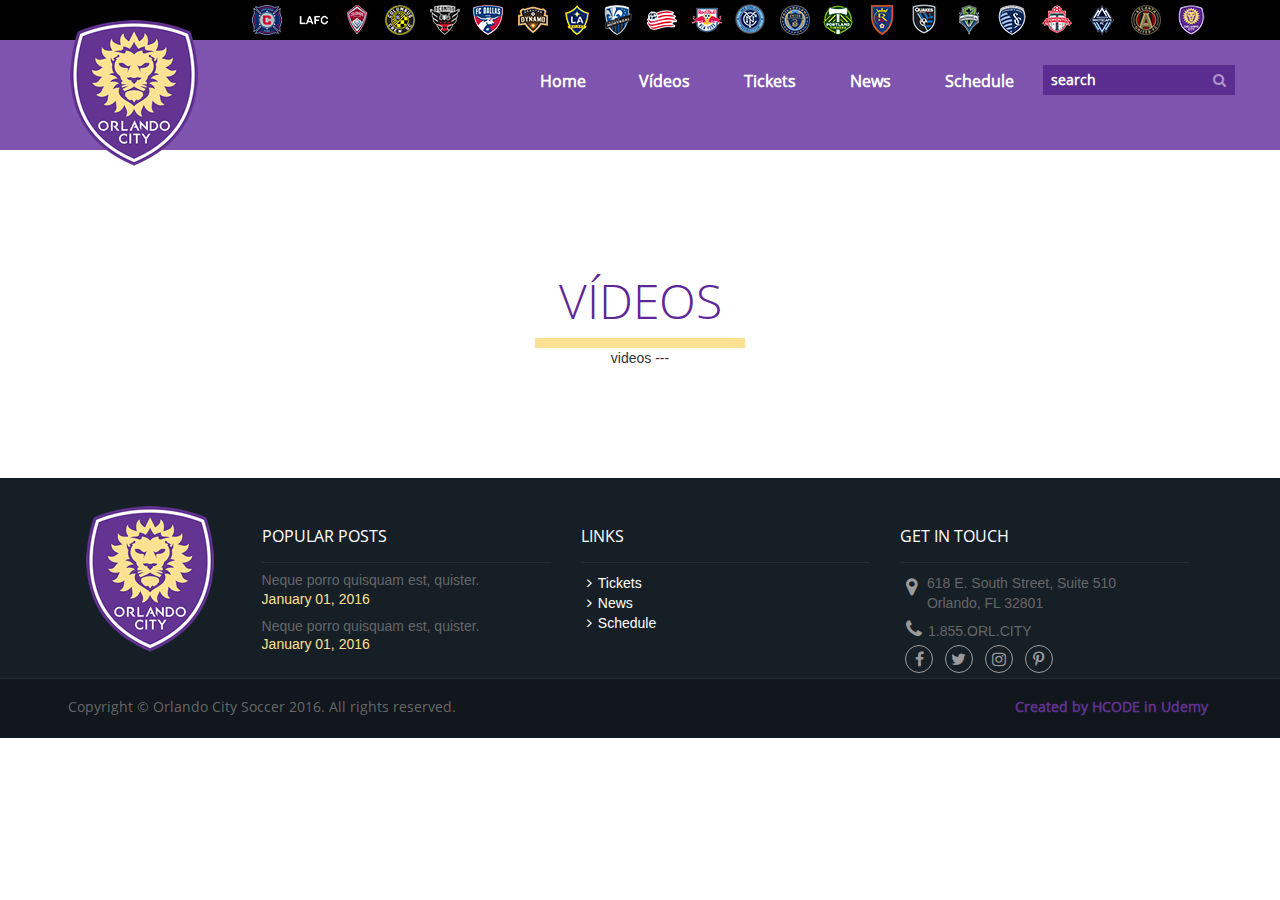
==== CursoCompletodoDesenvolvedorWeb/Projeto-01/videos.html @ 8e4622cf "Videos e imagens" ====
<!DOCTYPE html>
<html>
	<head>
		<meta charset="utf-8">
		<title>Orlando City</title>
		<link rel="stylesheet" href="lib/bootstrap/css/bootstrap.min.css">
		<link rel="stylesheet" href="lib/OwlCarousel2-2.2.1/dist/assets/owl.carousel.min.css">
		<link rel="stylesheet" href="lib/OwlCarousel2-2.2.1/dist/assets/owl.theme.default.min.css">
		<link rel="stylesheet" href="https://cdnjs.cloudflare.com/ajax/libs/font-awesome/4.7.0/css/font-awesome.min.css">
		<link rel="stylesheet" href="css/orlando.css">
	</head>
	<body>

		<header>

			<div class="container">
				<img id="logotipo" src="img/orlando-logo.png" alt="Logotipo">
			</div>

			<div class="header-black">

					<div class="container">

							<ul class="pull-right">
								<li class="club-01"><a href="#"></a></li>
								<li class="club-02"><a href="#"></a></li>
								<li class="club-03"><a href="#"></a></li>
								<li class="club-04"><a href="#"></a></li>
								<li class="club-05"><a href="#"></a></li>
								<li class="club-06"><a href="#"></a></li>
								<li class="club-07"><a href="#"></a></li>
								<li class="club-08"><a href="#"></a></li>
								<li class="club-09"><a href="#"></a></li>
								<li class="club-10"><a href="#"></a></li>
								<li class="club-11"><a href="#"></a></li>
								<li class="club-12"><a href="#"></a></li>
								<li class="club-13"><a href="#"></a></li>
								<li class="club-14"><a href="#"></a></li>
								<li class="club-15"><a href="#"></a></li>
								<li class="club-16"><a href="#"></a></li>
								<li class="club-17"><a href="#"></a></li>
								<li class="club-18"><a href="#"></a></li>
								<li class="club-19"><a href="#"></a></li>
								<li class="club-20"><a href="#"></a></li>
								<li class="club-21"><a href="#"></a></li>
								<li class="club-22"><a href="#"></a></li>
							</ul>
					</div>

			</div>

			<div class="container">
					<div class="row">

						<nav id="menu" class="pull-right">
							<ul>
									<li><a href="index.html">Home</a></li>
									<li><a href="videos.html">Vídeos</a></li>
									<li><a href="#">Tickets</a></li>
									<li><a href="#">News</a></li>
									<li><a href="#">Schedule</a></li>
									<li class="search">
										<div class="input-group">
												<input type="search" placeholder="search" id="input-search">
		      							<span class="input-group-btn">
		        							<button type="button"><i class="fa fa-search"></i></button>
		      							</span>
	    							</div><!-- /input-group *Button addons - Bootstrap -->
									</li>
							</ul>
						</nav>
					</div><!-- /row -->

			</div><!-- /container -->

		</header>

		<section>

				<div id="call-to-action">

						<div class="container">

								<div class="row text-center">
										<h2>Vídeos</h2>
										<hr>
								</div>

								<div class="row">

										videos ---

								</div>

						</div><!-- /container -->

				</div><!-- /call-to-action -->

		</section>

		<footer>

			<div class="row row-cinza-claro">

					<div class="container">

							<div class="row">

									<div class="col-md-2 text-center">

											<img id="logotipo" src="img/orlando-logo.png" alt="Logotipo">

									</div>
									<div class="col-md-10">

												<div class="row row-cols">
														<div class="col-md-4 col-popular-post">

																<h4>POPULAR POSTS</h4>

																<ul class="list-unstyled">
																		<li>
																				<h5>Neque porro quisquam est, quister.</h5>
																				<time>January 01, 2016</time>
																		</li>
																		<li>
																				<h5>Neque porro quisquam est, quister.</h5>
																				<time>January 01, 2016</time>
																		</li>
																</ul>

														</div>
														<div class="col-md-4 col-links">

																<h4>LINKS</h4>

																<ul class="list-unstyled">
																		<li><a href="#"><i class="fa fa-angle-right"></i>Tickets</a></li>
																		<li><a href="#"><i class="fa fa-angle-right"></i>News</a></li>
																		<li><a href="#"><i class="fa fa-angle-right"></i>Schedule</a></li>
																</ul>

														</div>
														<div class="col-md-4 col-get-in-touch">

																<h4>GET IN TOUCH</h4>

																<address>
																		<i  class="fa fa-map-marker"></i> <span>618 E. South Street, Suite
																		510<br/>Orlando, FL 32801</span>
																</address>
																<p><a href="tel:1855ORLCITY"><I class="fa fa-phone"></I>1.855.ORL.CITY</a></p>

																<ul class="list-unstyled list-socials">
																		<li>
																				<a href="#" target="_blank"><i class="fa fa-facebook"></i></a>
																		</li>
																		<li>
																				<a href="#" target="_blank"><i class="fa fa-twitter"></i></a>
																		</li>
																		<li>
																			<a href="#" target="_blank"><i class="fa fa-instagram"></i></a>
																		</li>
																		<li>
																			<a href="#" target="_blank"><i class="fa fa-pinterest-p"></i></a>
																		</li>
																</ul>

														</div>
												</div>
									</div>

							</div><!-- /row -->

					</div><!-- /container -->

			</div>

			<div class="row row-cinza-escuro">

				<div class="container">

						<p class="pull-left">Copyright © Orlando City Soccer 2016. All rights reserved.</p>
						<p class="pull-right text-roxo">Created by HCODE in Udemy</p>

				</div>

			</div>

		</footer>

		<script src="https://code.jquery.com/jquery-1.12.4.min.js" integrity="sha256-ZosEbRLbNQzLpnKIkEdrPv7lOy9C27hHQ+Xp8a4MxAQ=" crossorigin="anonymous"></script>
		<script src="lib/OwlCarousel2-2.2.1/dist/owl.carousel.min.js"></script>
		<script src="lib/bootstrap/js/bootstrap.min.js"></script>
		<script>
		$(document).ready(function(){

			$("#logotipo").on("mouseover", function(){

				$("#banner h1").addClass("efeito");

			}).on("mouseout", function(){

				$("#banner h1").removeClass("efeito");

			});

				$("#input-search").on("focus", function(){

						$("li.search").addClass("ativo");

				}).on("blur", function(){

						$("li.search").removeClass("ativo");

				});

				$(".tumbnails").owlCarousel({
					loop: true,
					margin:10,
					//nav: true,
					//navText: ["Anterior", "Próximo"],
					responsive: {
						0:{
							items: 1
						} ,
						480: {
							items: 3
						},
						768: {
							items: 4
						}
					}
				});
		});
		</script>
	</body>
</html>
---- CursoCompletodoDesenvolvedorWeb/Projeto-01/css/orlando.css ----
html, body, ul, img {
	margin: 0;
	padding: 0;
	border: 0;
}
@font-face {
	font-family: 'OpenSans';
	src: url("../fonts/Open_Sans/OpenSans-Regular.ttf");
	font-size: 1em;
}
@font-face {
	font-family: 'OpenSans-Light';
	src: url("../fonts/Open_Sans/OpenSans-Light.ttf");
	font-size: 1em;
}
header{
  width: 100%;
  height: 150px;
  background-color: rgba(94, 41, 154, .8);
	z-index: 2;
	position: relative;
	}
header .container {
	position: relative;
}
header .header-black{
	background-color: #000;
	height: 40px;
}
header .header-black li{
	background-image: url("../img/clubs.png");
	background-repeat: no-repeat;
	display: inline-block;
	margin: 4px;
}
header .header-black li.club-01 {
	background-position: 0px 0px;
}
header .header-black li.club-02 {
	background-position: -46px 0px;
}
header .header-black li.club-03 {
	background-position: -93px 0px;
}
header .header-black li.club-04 {
	background-position: -139px 0px;
}
header .header-black li.club-05 {
	background-position: -188px 0px;
}
header .header-black li.club-06 {
	background-position: -239px 0px;
}
header .header-black li.club-07 {
	background-position: -287px 0px;
}
header .header-black li.club-08 {
	background-position: -334px 0px;
}
header .header-black li.club-09 {
	background-position: -381px 0px;
}
header .header-black li.club-10 {
	background-position: -430px 0px;
}
header .header-black li.club-11 {
	background-position: -479px 0px;
}
header .header-black li.club-12 {
	background-position: -529px 0px;
}
header .header-black li.club-13 {
	background-position: -578px 0px;
}
header .header-black li.club-14 {
	background-position: -629px 0px;
}
header .header-black li.club-15 {
	background-position: -675px 0px;
}
header .header-black li.club-16 {
	background-position: -721px 0px;
}
header .header-black li.club-17 {
	background-position: -763px 0px;
}
header .header-black li.club-18 {
	background-position: -808px 0px;
}
header .header-black li.club-19 {
	background-position: -856px 0px;
}
header .header-black li.club-20 {
	background-position: -901px 0px;
}
header .header-black li.club-21 {
	background-position: -948px 0px;
}
header .header-black li.club-22 {
	background-position: -995px 0px;
}
header .header-black li a {
	width: 32px;
	height: 32px;
	display: block;
}
header #logotipo {
	position: absolute;
	top: 20px;
	z-index: 3;
}
#banner h1.efeito {
	color: red;
	font-size: 12em;
}
#menu {
	margin: 12px 0;
}
#menu li {
	display: inline-block;
	font-family: "OpenSans";
}
#menu li.search {
	width: 182px;
	transition-timing-function: cubic-bezier(1, -.91,.91,1);
	transition-duration: 1s;
}
#menu li.search.ativo {
	width: 300px;
}
#menu li.search input{
	background-color:#5C2D90;
	color: #fff;
	border: none;
	height: 30px;
	line-height: 30px;
	padding-left: 8px;
}
#menu li.search.ativo input {
	width: 300px;
}
#menu li.search ::-webkit-input-placeholder {
	color: #fff;
	font-weight: bold;
}
#menu li.search button {
	background: none;
	border: none;
	position: absolute;
	right: 3px;
	top: 7px;
}
#menu li.search button i {
	font-size: 14px;
	color: rgba(255, 255, 255, .5);
}
#menu li a {
	color: #FFF;
	font-size: 16px;
	padding: 10px 25px;
	font-weight: bold;
}
#menu li.search .input-group {
	top: 8px;
}
#banner {
	width: 100%;
	height: 728px;
	position: relative;
	background: url("../img/banner.jpg") no-repeat;
	background-position: 0px -100px;
	top: -130px;
}
#banner h1 {
	transition: 1s;
	color: #fff;
	top: 300px;
	position: relative;
	font-size: 92px;
	text-shadow: 2px 2px 2px rgba(0, 0, 0, .45);
	font-family: 'OpenSans-Light';
	margin-left: 50px;
}
#banner h1 small {
	font-size: 32px;
	display: block;
	color: #FFF;
	font-family: 'OpenSans';
	font-weight: bold;
	margin-left: 13px;
}
#news {
	position: relative;
	top: -110px;
}
#news h2 {
	color: #5E2799;
	font-family: 'OpenSans-Light';
	font-size: 48px;
	text-transform: uppercase;
	text-align: center;
}
#news hr {
	border: #FDE192 solid 5px;
	width: 200px;
	margin: 0 auto;
}
#news .tumbnails {
	margin-top: 20px;
}
#news .tumbnails h3 {
	color: #5E299A;
	font-size:  18px;
	font-family: 'OpenSans';
	font-weight: bold;
	margin-bottom: 0;
}
#news .tumbnails time {
	color: #A7A7A7;
	font-size:  18px;
	font-family: 'OpenSans';
}
#news .tumbnails .item-inner {
	padding: 10px;
}
#news .tumbnails .item-inner img {
	width: 100%;
}
#estatisticas {
	background-color:#5E299A;
	width: 100%;
	height: 200px;
	text-align: center;
}
#estatisticas p {
	color: #FDE092;
	text-transform: uppercase;
	font-family: 'OpenSans-Light';
	font-size: 64px;
	margin-top: 36px;
}
#estatisticas p small {
	color: #fff;
	font-size: 24px;
	display: block;
}
#call-to-action {
	text-align: center;
	margin-top: 105px;
}
#call-to-action h2 {
	color: #5E2799;
	font-family: 'OpenSans-Light';
	font-size: 48px;
	text-transform: uppercase;
	text-align: center;
}
#call-to-action hr {
	border: #FDE192 solid 5px;
	width: 200px;
	margin: 0 auto;
}
#call-to-action p {
	margin-top:  60px;
	margin-bottom: 40px;
	color: #656565;
}
#call-to-action .btn {
	min-width: 164px;
	height: 44px;
	line-height: 34px;
	border-radius: 0;
}
#call-to-action .btn-roxo {
	color: #fff;
  background-color: #5E299A;
  border-color: #5E299A;
}
#call-to-action .btn-amarelo {
	color: #000;
  background-color: #FDE192;
  border-color: #FDE192;
}
#call-to-action .row-max-400 {
	margin: 0 auto;
	max-width: 400px;
}
footer {
	margin-top: 110px;
}
footer .row{
	width: 102%;
}
footer .row p {
	line-height: 55px;
	margin-bottom: 0;
}
footer .row-cinza-claro {
	height: 200px;
	background-color: #171F26;
}
footer .row-cinza-escuro {
	height: 60px;
	background-color: #11171D;
	border-top: #242D37 1px solid;
}
footer .pull-left {
	font-family: 'OpenSans';
	font-size: 14px;
	color: #666;
}
footer .text-roxo {
	color: #623291;
	font-family: 'OpenSans';
	font-weight: bold;
	font-size: 14px;
}
footer #logotipo {
	margin-top: 28px;
}
footer .col-popular-post,
footer .col-links,
footer .col-get-in-touch {
	margin-top: 40px;
}
footer .row-cols h4 {
	font-family: 'OpenSans';
	font-size: 16px;
	color: #FFF;
	padding-bottom: 17px;
	border-bottom: #242D37 1px solid;
}
footer .row-cols h5 {
	 color: #666;
	 font-family: Arial;
	 font-size: 14px;
	 margin-bottom: 0;
}
footer .row-cols time {
	color: #FDE092;
	font-family: Arial;
	font-size: 14px;
}
footer .col-links a {
	color: #FFF;
	font-family: Arial;
	font-size: 14px;
}
footer .col-links .fa {
	margin: 0 6px;
}
footer .col-get-in-touch address {
	color: #666;
	font-family: Arial;
	font-size: 14px;
	margin-bottom: 6px;
}
footer .col-get-in-touch address span {
	display: inline-block;
}
footer .col-get-in-touch address i {
	position: relative;
	top: -14px;
}
footer .col-get-in-touch i {
	color: #9B9B9B;
	font-size: 20px;
	margin: 0 6px;
}
footer .col-get-in-touch a {
	color: #666;
}
footer .col-get-in-touch p {
	line-height: 20px;
}
footer .list-socials {
	margin-top: 4px;
	margin-left: 5px;
}
footer .list-socials li {
	display: inline-block;
	margin-right: 8px;
}
footer .list-socials a {
	display: block;
	border: #9B9B9B 1px solid;
	width: 28px;
	height: 28px;
	line-height: 28px;
	border-radius: 14px;
	text-align: center;
}
footer .list-socials i {
	font-size: 16px;
	margin: 5px auto;
}
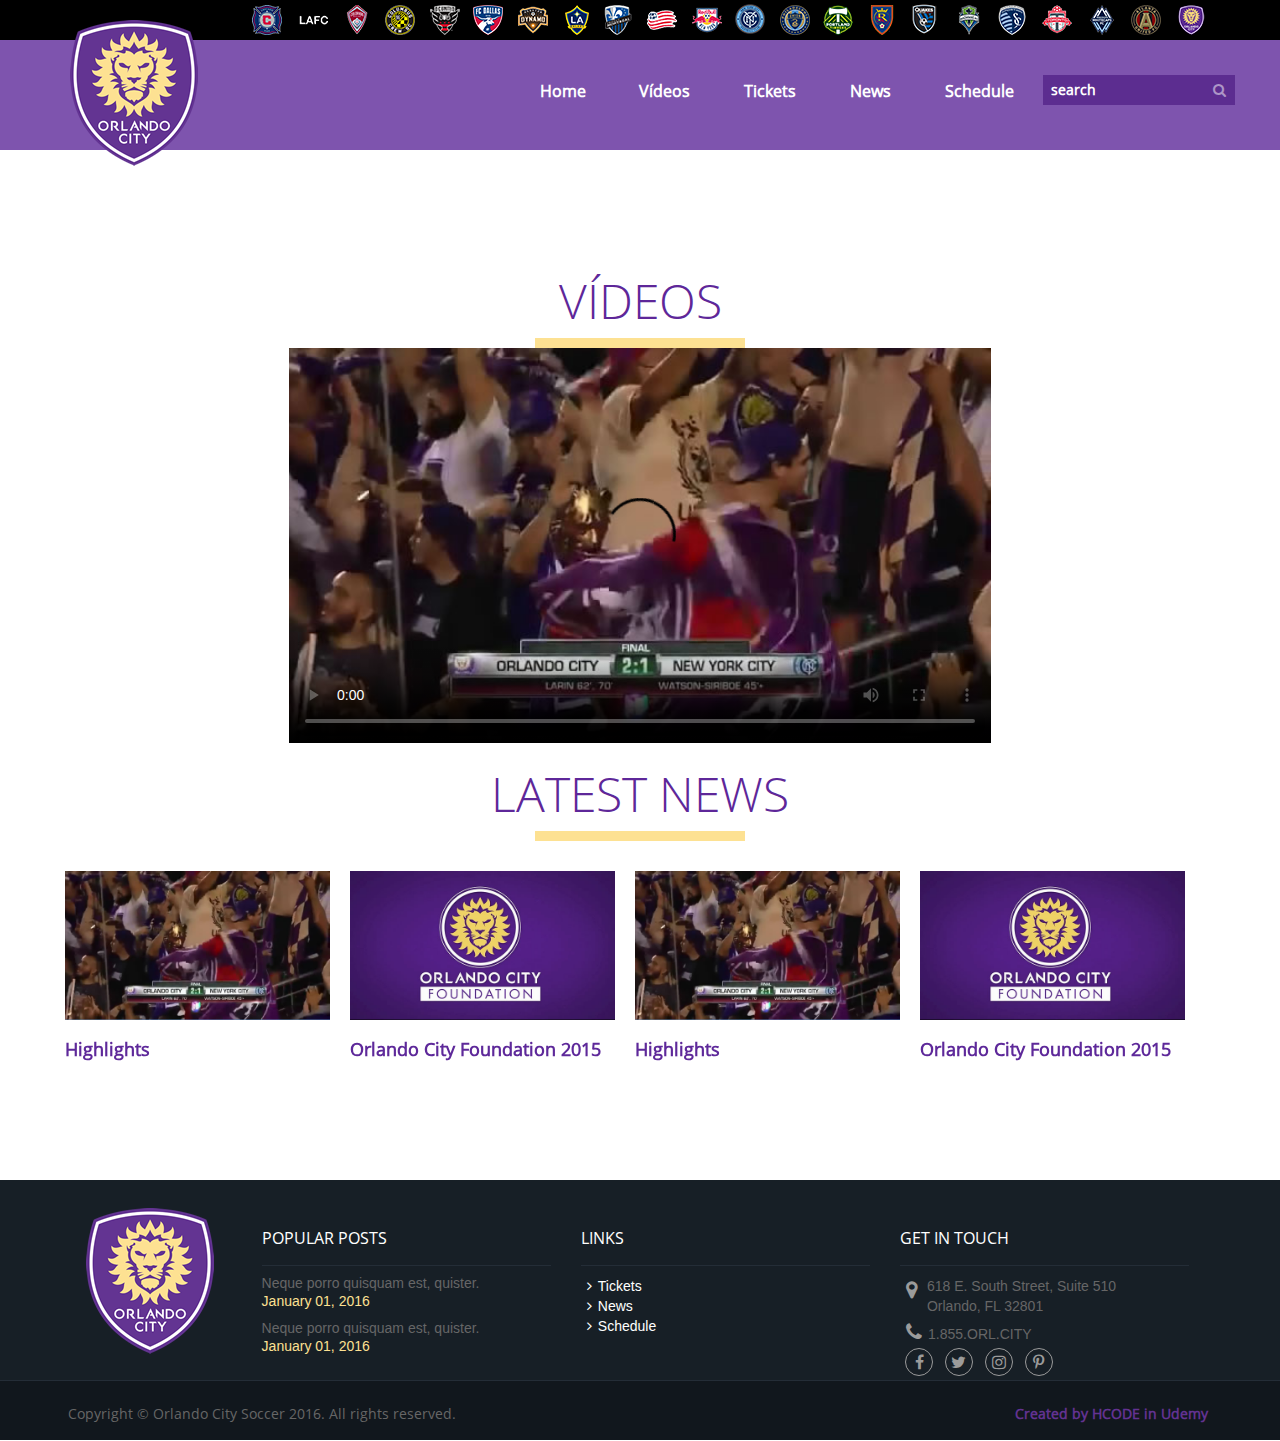
==== commit fdda8fba: "38 -Tag Vídeo jQuery" ====
--- a/CursoCompletodoDesenvolvedorWeb/Projeto-01/videos.html
+++ b/CursoCompletodoDesenvolvedorWeb/Projeto-01/videos.html
@@ -1,11 +1,12 @@
 <!DOCTYPE html>
+<html lang="pt-br">
 <html>
 	<head>
 		<meta charset="utf-8">
 		<title>Orlando City</title>
 		<link rel="stylesheet" href="lib/bootstrap/css/bootstrap.min.css">
 		<link rel="stylesheet" href="lib/OwlCarousel2-2.2.1/dist/assets/owl.carousel.min.css">
-		<link rel="stylesheet" href="lib/OwlCarousel2-2.2.1/dist/assets/owl.theme.default.min.css">
+		<!-- <link rel="stylesheet" href="lib/OwlCarousel2-2.2.1/dist/assets/owl.theme.default.min.css"> -->
 		<link rel="stylesheet" href="https://cdnjs.cloudflare.com/ajax/libs/font-awesome/4.7.0/css/font-awesome.min.css">
 		<link rel="stylesheet" href="css/orlando.css">
 	</head>
@@ -88,13 +89,75 @@
 
 								<div class="row">
 
-										videos ---
+									<video src="mp4/highlights.mp4" controls poster="img/highlights.jpg"> </video>
+									<!-- <audio src="mp3/audio.mp3"></audio> -->
 
 								</div>
 
 						</div><!-- /container -->
 
 				</div><!-- /call-to-action -->
+
+				<div id="news" class="container" style="top:0"><!-- /style não é uma boa prática(latest news em cima do vídeo) -->
+
+						<div class="row text-center">
+								<h2>Latest News</h2>
+								<hr>
+						</div>
+
+						<div class="row thumbnails owl-carousel owl-theme">
+								<div class="item" data-video="highlights"><!-- /1 -->
+										<div class="item-inner">
+												<img src="img/highlights.jpg" alt="Noticia">
+												<h3>Highlights</h3>
+										</div>
+								</div>
+								<div class="item" data-video="Orlando_City_Foundation_2015"><!-- /2 -->
+										<div class="item-inner">
+												<img src="img/Orlando_City_Foundation_2015.jpg" alt="Noticia">
+												<h3>Orlando City Foundation 2015</h3>
+										</div>
+								</div>
+								<div class="item" data-video="highlights"><!-- /3 -->
+										<div class="item-inner">
+												<img src="img/highlights.jpg" alt="Noticia">
+												<h3>Highlights</h3>
+										</div>
+								</div>
+								<div class="item" data-video="Orlando_City_Foundation_2015"><!-- /4 -->
+										<div class="item-inner">
+												<img src="img/Orlando_City_Foundation_2015.jpg" alt="Noticia">
+												<h3>Orlando City Foundation 2015</h3>
+										</div>
+								</div>
+								<div class="item" data-video="highlights"><!-- /5 -->
+										<div class="item-inner">
+												<img src="img/highlights.jpg" alt="Noticia">
+												<h3>Highlights</h3>
+										</div>
+								</div>
+								<div class="item" data-video="Orlando_City_Foundation_2015"><!-- /6 -->
+										<div class="item-inner">
+												<img src="img/Orlando_City_Foundation_2015.jpg" alt="Noticia">
+												<h3>Orlando City Foundation 2015</h3>
+										</div>
+								</div>
+								<div class="item" data-video="highlights"><!-- /5 -->
+										<div class="item-inner">
+												<img src="img/highlights.jpg" alt="Noticia">
+												<h3>Highlights</h3>
+										</div>
+								</div>
+								<div class="item" data-video="Orlando_City_Foundation_2015"><!-- /6 -->
+										<div class="item-inner">
+												<img src="img/Orlando_City_Foundation_2015.jpg" alt="Noticia">
+												<h3>Orlando City Foundation 2015</h3>
+										</div>
+								</div>
+
+						</div> <!-- /row thumbnails-->
+
+				</div><!-- /news -->
 
 		</section>
 
@@ -192,47 +255,22 @@
 		<script src="https://code.jquery.com/jquery-1.12.4.min.js" integrity="sha256-ZosEbRLbNQzLpnKIkEdrPv7lOy9C27hHQ+Xp8a4MxAQ=" crossorigin="anonymous"></script>
 		<script src="lib/OwlCarousel2-2.2.1/dist/owl.carousel.min.js"></script>
 		<script src="lib/bootstrap/js/bootstrap.min.js"></script>
+		<script src="js/efeitos.js"></script>
 		<script>
-		$(document).ready(function(){
-
-			$("#logotipo").on("mouseover", function(){
-
-				$("#banner h1").addClass("efeito");
-
-			}).on("mouseout", function(){
-
-				$("#banner h1").removeClass("efeito");
-
-			});
-
-				$("#input-search").on("focus", function(){
-
-						$("li.search").addClass("ativo");
-
-				}).on("blur", function(){
-
-						$("li.search").removeClass("ativo");
+		$(function(){
+
+				$(".thumbnails .item").on("click", function(){
+
+					$("video").attr({
+						"src":"mp4/"+$(this).data("video")+".mp4",
+						"poster":"img/"+$(this).data("video")+".jpg"
+					});
 
 				});
 
-				$(".tumbnails").owlCarousel({
-					loop: true,
-					margin:10,
-					//nav: true,
-					//navText: ["Anterior", "Próximo"],
-					responsive: {
-						0:{
-							items: 1
-						} ,
-						480: {
-							items: 3
-						},
-						768: {
-							items: 4
-						}
-					}
-				});
 		});
+
 		</script>
+
 	</body>
 </html>
--- a/CursoCompletodoDesenvolvedorWeb/Projeto-01/css/orlando.css
+++ b/CursoCompletodoDesenvolvedorWeb/Projeto-01/css/orlando.css
@@ -1,8 +1,3 @@
-html, body, ul, img {
-	margin: 0;
-	padding: 0;
-	border: 0;
-}
 @font-face {
 	font-family: 'OpenSans';
 	src: url("../fonts/Open_Sans/OpenSans-Regular.ttf");
@@ -205,25 +200,25 @@
 	width: 200px;
 	margin: 0 auto;
 }
-#news .tumbnails {
+#news .thumbnails {
 	margin-top: 20px;
 }
-#news .tumbnails h3 {
+#news .thumbnails h3 {
 	color: #5E299A;
 	font-size:  18px;
 	font-family: 'OpenSans';
 	font-weight: bold;
 	margin-bottom: 0;
 }
-#news .tumbnails time {
+#news .thumbnails time {
 	color: #A7A7A7;
 	font-size:  18px;
 	font-family: 'OpenSans';
 }
-#news .tumbnails .item-inner {
+#news .thumbnails .item-inner {
 	padding: 10px;
 }
-#news .tumbnails .item-inner img {
+#news .thumbnails .item-inner img {
 	width: 100%;
 }
 #estatisticas {
@@ -394,3 +389,6 @@
 	font-size: 16px;
 	margin: 5px auto;
 }
+video {
+	width: 60%;
+}
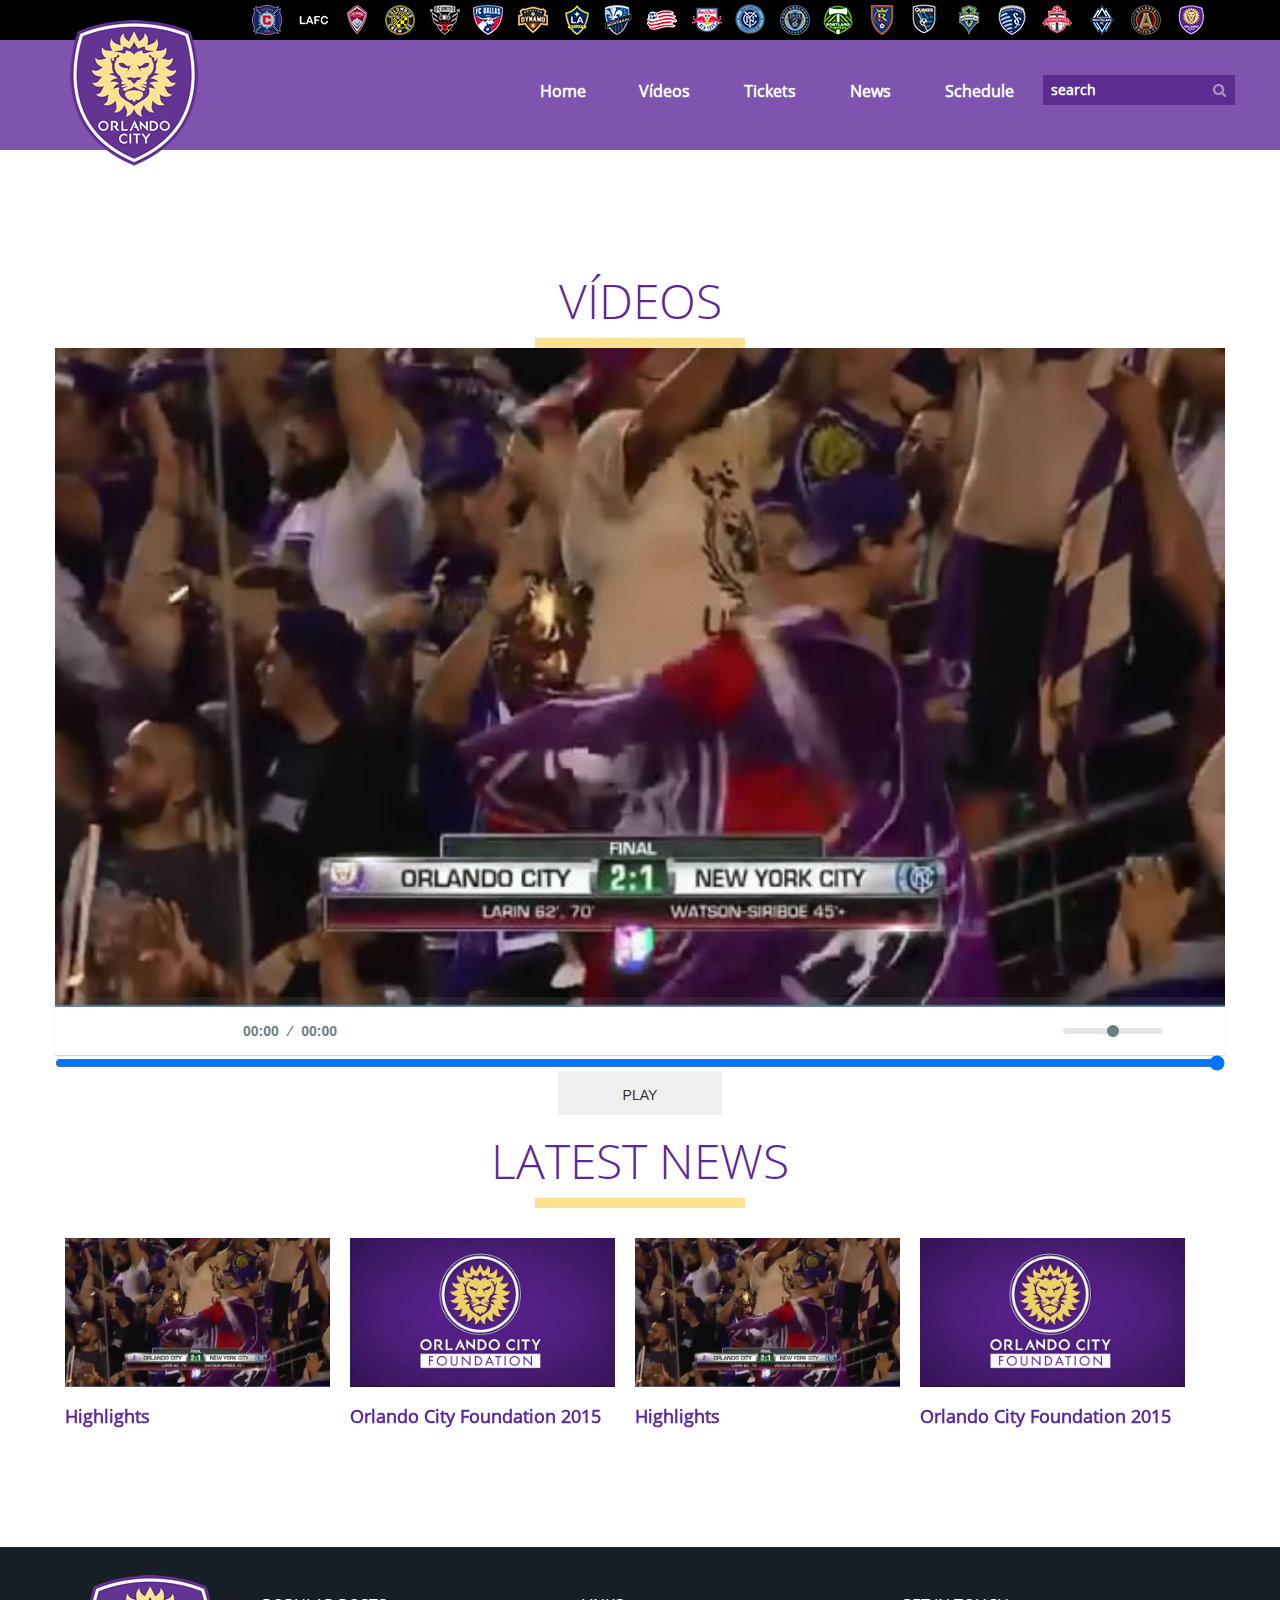
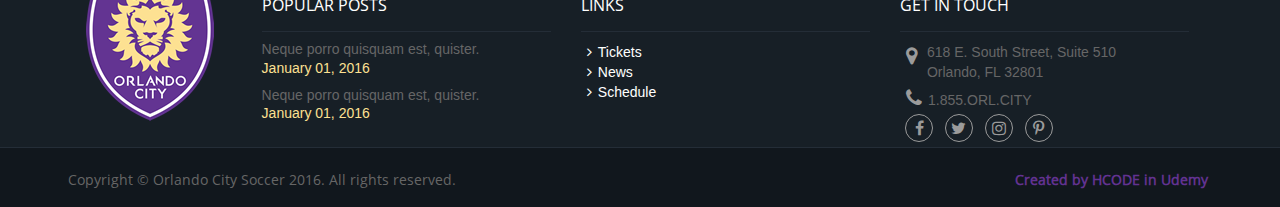
==== commit 5b9b1c4a: "40 - Player Plyr - Parte 1" ====
--- a/CursoCompletodoDesenvolvedorWeb/Projeto-01/videos.html
+++ b/CursoCompletodoDesenvolvedorWeb/Projeto-01/videos.html
@@ -5,6 +5,7 @@
 		<meta charset="utf-8">
 		<title>Orlando City</title>
 		<link rel="stylesheet" href="lib/bootstrap/css/bootstrap.min.css">
+		<link rel="stylesheet" href="lib/plyr/dist/plyr.css">
 		<link rel="stylesheet" href="lib/OwlCarousel2-2.2.1/dist/assets/owl.carousel.min.css">
 		<!-- <link rel="stylesheet" href="lib/OwlCarousel2-2.2.1/dist/assets/owl.theme.default.min.css"> -->
 		<link rel="stylesheet" href="https://cdnjs.cloudflare.com/ajax/libs/font-awesome/4.7.0/css/font-awesome.min.css">
@@ -89,7 +90,13 @@
 
 								<div class="row">
 
-									<video src="mp4/highlights.mp4" controls poster="img/highlights.jpg"> </video>
+									<div class="player">
+											<video src="mp4/highlights.mp4" controls poster="img/highlights.jpg"> </video>
+									</div>
+									<input type="range" id="volume" min="0" max="1" step="0.01" value="1">
+
+									<button type="button" id="btn-play-pause" class="btn btn=sucess">PLAY</button>
+
 									<!-- <audio src="mp3/audio.mp3"></audio> -->
 
 								</div>
@@ -253,20 +260,56 @@
 		</footer>
 
 		<script src="https://code.jquery.com/jquery-1.12.4.min.js" integrity="sha256-ZosEbRLbNQzLpnKIkEdrPv7lOy9C27hHQ+Xp8a4MxAQ=" crossorigin="anonymous"></script>
+		<script src="lib/plyr/dist/plyr.js"></script>
 		<script src="lib/OwlCarousel2-2.2.1/dist/owl.carousel.min.js"></script>
 		<script src="lib/bootstrap/js/bootstrap.min.js"></script>
 		<script src="js/efeitos.js"></script>
 		<script>
+		(function(d, p){
+				var a = new XMLHttpRequest(),
+						b = d.body;
+				a.open("GET", p, true);
+				a.send();
+				a.onload = function(){
+						var c = d.createElement("div");
+						c.style.display = "none";
+						b.insertBefore(c, b.childNodes[0]);
+				}
+		})(document, "lib/plyr/dist/sprite.sgv");
+		</script>
+		<script>
 		$(function(){
 
 				$(".thumbnails .item").on("click", function(){
-
-					$("video").attr({
-						"src":"mp4/"+$(this).data("video")+".mp4",
-						"poster":"img/"+$(this).data("video")+".jpg"
-					});
-
+						$("video").attr({
+							"src":"mp4/"+$(this).data("video")+".mp4",
+							"poster":"img/"+$(this).data("video")+".jpg"
+						});
 				});
+
+				$("#volume").on("mousemove", function(){
+
+					$("video")[0].volume = parseFloat($(this).val());
+
+				});
+				$("#btn-play-pause").on("click", function(){
+
+						$(this).toggleClass("btn-success btn-danger");
+
+						var video = $("video")[0];
+
+						if ($(this).hasClass("btn-success")) {
+								$(this).text("STOP");
+								video.play();
+						} else {
+								$(this).text("PLAY");
+								video.pause();
+						};
+
+				});
+				plyr.setup();//Disparando player PLYR
+
+
 
 		});
 
--- a/CursoCompletodoDesenvolvedorWeb/Projeto-01/lib/plyr/dist/plyr.css
+++ b/CursoCompletodoDesenvolvedorWeb/Projeto-01/lib/plyr/dist/plyr.css
@@ -0,0 +1 @@
+.player-captions,.player-controls,.player-controls .player-time{-moz-osx-font-smoothing:grayscale;-webkit-font-smoothing:antialiased}.player-controls button:focus,.player-progress-seek[type=range]:focus,.player-volume[type=range]:focus{outline:0}@-webkit-keyframes progress{to{background-position:40px 0}}@keyframes progress{to{background-position:40px 0}}.sr-only{position:absolute!important;clip:rect(1px,1px,1px,1px);padding:0!important;border:0!important;height:1px!important;width:1px!important;overflow:hidden}.player,.player-video-wrapper{position:relative}.player{max-width:100%;min-width:290px}.player,.player *,.player ::after,.player ::before{box-sizing:border-box}.player audio,.player video{width:100%;height:auto;vertical-align:middle}.player-video-embed{padding-bottom:56.25%;height:0}.player-video-embed iframe{position:absolute;top:0;left:0;width:100%;height:100%;border:0}.player-captions{display:none;position:absolute;bottom:0;left:0;width:100%;padding:20px 20px 30px;color:#fff;font-size:20px;text-align:center}.player-captions span{border-radius:2px;padding:3px 10px;background:rgba(0,0,0,.9)}.player-captions span:empty{display:none}@media (min-width:768px){.player-captions{font-size:24px}}.player.captions-active .player-captions{display:block}.player.fullscreen-active .player-captions{font-size:32px}.player-controls{zoom:1;position:relative;padding:10px;background:#fff;line-height:1;text-align:center;box-shadow:0 1px 1px rgba(52,63,74,.2)}.player-controls:after,.player-controls:before{content:"";display:table}.player-controls:after{clear:both}.player-controls-right{display:block;margin:10px auto 0}@media (min-width:560px){.player-controls-left{float:left}.player-controls-right{float:right;margin-top:0}}.player-controls button{display:inline-block;vertical-align:middle;margin:0 2px;padding:5px 10px;overflow:hidden;border:0;background:0 0;border-radius:3px;cursor:pointer;color:#6B7D86;transition:background .3s ease,color .3s ease,opacity .3s ease}.player-controls button svg{width:18px;height:18px;display:block;fill:currentColor;transition:fill .3s ease}.player-controls button.tab-focus,.player-controls button:hover{background:#3498DB;color:#fff}.player-controls .icon-captions-on,.player-controls .icon-exit-fullscreen,.player-controls .icon-muted{display:none}.player-controls .player-time{display:inline-block;vertical-align:middle;margin-left:10px;color:#6B7D86;font-weight:600;font-size:14px}.player-controls .player-time+.player-time{display:none}@media (min-width:560px){.player-controls .player-time+.player-time{display:inline-block}}.player-controls .player-time+.player-time::before{content:'\2044';margin-right:10px}.player-tooltip{position:absolute;z-index:2;bottom:100%;margin-bottom:10px;padding:10px 15px;opacity:0;background:#fff;border:1px solid #D6DADD;border-radius:3px;color:#6B7D86;font-size:14px;line-height:1.5;font-weight:600;-webkit-transform:translate(-50%,30px) scale(0);transform:translate(-50%,30px) scale(0);-webkit-transform-origin:50% 100%;transform-origin:50% 100%;transition:opacity .2s .1s ease,-webkit-transform .2s .1s ease;transition:transform .2s .1s ease,opacity .2s .1s ease;transition:transform .2s .1s ease,opacity .2s .1s ease,-webkit-transform .2s .1s ease}.player-tooltip::after{content:'';position:absolute;z-index:1;top:100%;left:50%;display:block;width:10px;height:10px;background:#fff;-webkit-transform:translate(-50%,-50%) rotate(45deg) translateY(1px);transform:translate(-50%,-50%) rotate(45deg) translateY(1px);border:1px solid #D6DADD;border-width:0 1px 1px 0}.player button.tab-focus:focus .player-tooltip,.player button:hover .player-tooltip{opacity:1;-webkit-transform:translate(-50%,0) scale(1);transform:translate(-50%,0) scale(1)}.player button:hover .player-tooltip{z-index:3}.player-progress{position:absolute;bottom:100%;left:0;right:0;width:100%;height:10px;background:rgba(86,93,100,.2)}.player-progress-buffer[value],.player-progress-played[value],.player-progress-seek[type=range]{position:absolute;left:0;top:0;width:100%;height:10px;margin:0;padding:0;vertical-align:top;-webkit-appearance:none;-moz-appearance:none;border:none;background:0 0}.player-progress-buffer[value]::-webkit-progress-bar,.player-progress-played[value]::-webkit-progress-bar{background:0 0}.player-progress-buffer[value]::-webkit-progress-value,.player-progress-played[value]::-webkit-progress-value{background:currentColor}.player-progress-buffer[value]::-moz-progress-bar,.player-progress-played[value]::-moz-progress-bar{background:currentColor}.player-progress-played[value]{z-index:2;color:#3498DB}.player-progress-buffer[value]{color:rgba(86,93,100,.25)}.player-progress-seek[type=range]{z-index:4;cursor:pointer;outline:0}.player-progress-seek[type=range]::-webkit-slider-runnable-track{background:0 0;border:0}.player-progress-seek[type=range]::-webkit-slider-thumb{-webkit-appearance:none;background:0 0;border:0;width:20px;height:10px}.player-progress-seek[type=range]::-moz-range-track{background:0 0;border:0}.player-progress-seek[type=range]::-moz-range-thumb{-moz-appearance:none;background:0 0;border:0;width:20px;height:10px}.player-progress-seek[type=range]::-ms-track{color:transparent;background:0 0;border:0}.player-progress-seek[type=range]::-ms-fill-lower,.player-progress-seek[type=range]::-ms-fill-upper{background:0 0;border:0}.player-progress-seek[type=range]::-ms-thumb{background:0 0;border:0;width:20px;height:10px}.player-progress-seek[type=range]::-moz-focus-outer{border:0}.player.loading .player-progress-buffer{-webkit-animation:progress 1s linear infinite;animation:progress 1s linear infinite;background-size:40px 40px;background-repeat:repeat-x;background-color:rgba(86,93,100,.25);background-image:linear-gradient(-45deg,rgba(0,0,0,.15) 25%,transparent 25%,transparent 50%,rgba(0,0,0,.15) 50%,rgba(0,0,0,.15) 75%,transparent 75%,transparent);color:transparent}.player-controls [data-player=pause],.player.playing .player-controls [data-player=play]{display:none}.player.playing .player-controls [data-player=pause]{display:inline-block}.player-volume[type=range]{display:inline-block;vertical-align:middle;-webkit-appearance:none;-moz-appearance:none;width:100px;margin:0 10px 0 0;padding:0;cursor:pointer;background:0 0;border:none}.player-volume[type=range]::-webkit-slider-runnable-track{height:6px;background:#e6e6e6;border:0;border-radius:3px}.player-volume[type=range]::-webkit-slider-thumb{-webkit-appearance:none;margin-top:-3px;height:12px;width:12px;background:#6B7D86;border:0;border-radius:6px;transition:background .3s ease;cursor:ew-resize}.player-volume[type=range]::-moz-range-track{height:6px;background:#e6e6e6;border:0;border-radius:3px}.player-volume[type=range]::-moz-range-thumb{height:12px;width:12px;background:#6B7D86;border:0;border-radius:6px;transition:background .3s ease;cursor:ew-resize}.player-volume[type=range]::-ms-track{height:6px;background:0 0;border-color:transparent;border-width:3px 0;color:transparent}.player-volume[type=range]::-ms-fill-lower,.player-volume[type=range]::-ms-fill-upper{height:6px;background:#e6e6e6;border:0;border-radius:3px}.player-volume[type=range]::-ms-thumb{height:12px;width:12px;background:#6B7D86;border:0;border-radius:6px;transition:background .3s ease;cursor:ew-resize}.player-volume[type=range]:focus::-webkit-slider-thumb{background:#3498DB}.player-volume[type=range]:focus::-moz-range-thumb{background:#3498DB}.player-volume[type=range]:focus::-ms-thumb{background:#3498DB}.player-audio.ios .player-controls-right,.player.ios .player-volume,.player.ios [data-player=mute]{display:none}.player-audio.ios .player-controls-left{float:none}.player-audio .player-controls{padding-top:20px}.player-audio .player-progress{bottom:auto;top:0;background:#D6DADD}.player-fullscreen,.player.fullscreen-active{position:fixed;top:0;left:0;right:0;bottom:0;height:100%;width:100%;z-index:10000000;background:#000}.player-fullscreen video,.player.fullscreen-active video{height:100%}.player-fullscreen .player-video-wrapper,.player.fullscreen-active .player-video-wrapper{height:100%;width:100%}.player-fullscreen .player-controls,.player.fullscreen-active .player-controls{position:absolute;bottom:0;left:0;right:0}.player-fullscreen.fullscreen-hide-controls.playing .player-controls,.player.fullscreen-active.fullscreen-hide-controls.playing .player-controls{-webkit-transform:translateY(100%) translateY(5px);transform:translateY(100%) translateY(5px);transition:-webkit-transform .3s .2s ease;transition:transform .3s .2s ease;transition:transform .3s .2s ease,-webkit-transform .3s .2s ease}.player-fullscreen.fullscreen-hide-controls.playing.player-hover .player-controls,.player.fullscreen-active.fullscreen-hide-controls.playing.player-hover .player-controls{-webkit-transform:translateY(0);transform:translateY(0)}.player-fullscreen.fullscreen-hide-controls.playing .player-captions,.player.fullscreen-active.fullscreen-hide-controls.playing .player-captions{bottom:5px;transition:bottom .3s .2s ease}.player-fullscreen .player-captions,.player-fullscreen.fullscreen-hide-controls.playing.player-hover .player-captions,.player.fullscreen-active .player-captions,.player.fullscreen-active.fullscreen-hide-controls.playing.player-hover .player-captions{top:auto;bottom:90px}@media (min-width:560px){.player-fullscreen .player-captions,.player-fullscreen.fullscreen-hide-controls.playing.player-hover .player-captions,.player.fullscreen-active .player-captions,.player.fullscreen-active.fullscreen-hide-controls.playing.player-hover .player-captions{bottom:60px}}.player.captions-active .player-controls .icon-captions-on,.player.fullscreen-active .icon-exit-fullscreen,.player.muted .player-controls .icon-muted{display:block}.player [data-player=captions],.player [data-player=fullscreen],.player.captions-active .player-controls .icon-captions-on+svg,.player.fullscreen-active .icon-exit-fullscreen+svg,.player.muted .player-controls .icon-muted+svg{display:none}.player.captions-enabled [data-player=captions],.player.fullscreen-enabled [data-player=fullscreen]{display:inline-block}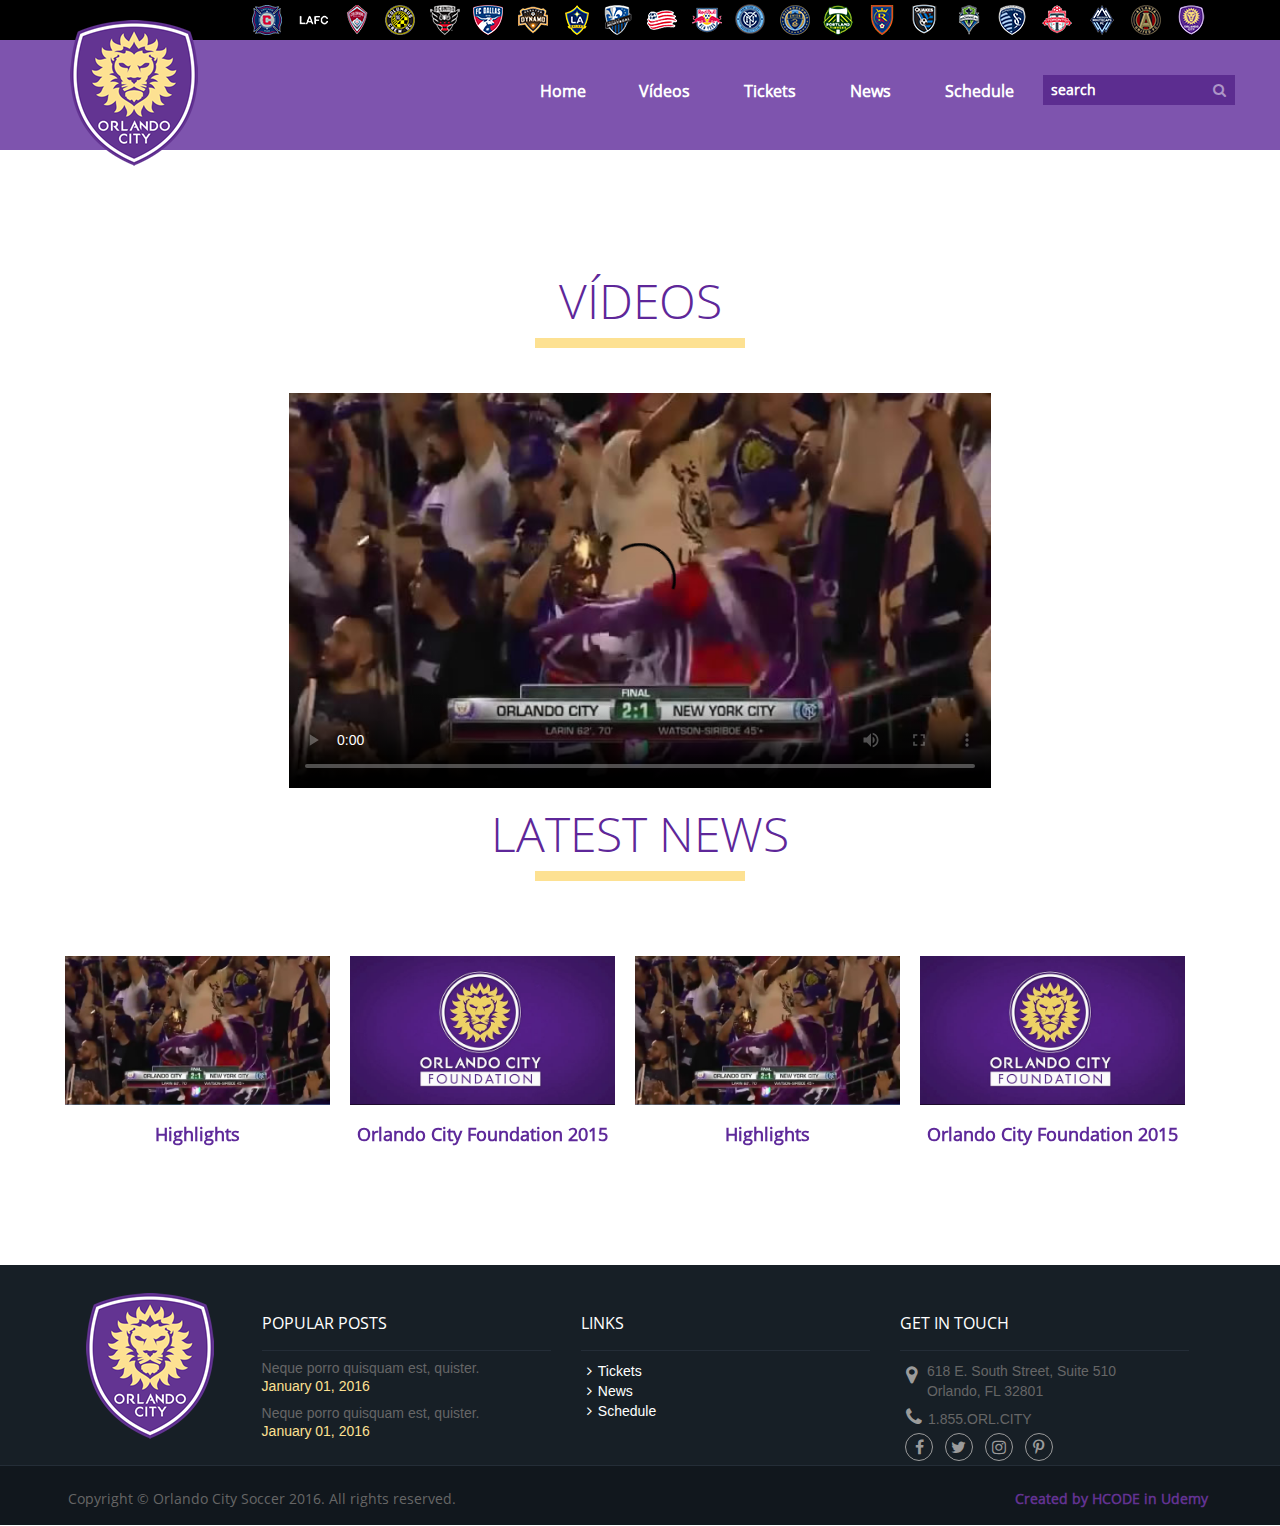
==== commit b40b4d07: "legendas" ====
--- a/CursoCompletodoDesenvolvedorWeb/Projeto-01/videos.html
+++ b/CursoCompletodoDesenvolvedorWeb/Projeto-01/videos.html
@@ -1,11 +1,11 @@
-<!DOCTYPE html>
+<!DOCTYPE html5>
 <html lang="pt-br">
 <html>
 	<head>
 		<meta charset="utf-8">
 		<title>Orlando City</title>
 		<link rel="stylesheet" href="lib/bootstrap/css/bootstrap.min.css">
-		<link rel="stylesheet" href="lib/plyr/dist/plyr.css">
+		<link rel="stylesheet" href="https://cdn.plyr.io/2.0.16/plyr.css">
 		<link rel="stylesheet" href="lib/OwlCarousel2-2.2.1/dist/assets/owl.carousel.min.css">
 		<!-- <link rel="stylesheet" href="lib/OwlCarousel2-2.2.1/dist/assets/owl.theme.default.min.css"> -->
 		<link rel="stylesheet" href="https://cdnjs.cloudflare.com/ajax/libs/font-awesome/4.7.0/css/font-awesome.min.css">
@@ -91,15 +91,11 @@
 								<div class="row">
 
 									<div class="player">
-											<video src="mp4/highlights.mp4" controls poster="img/highlights.jpg"> </video>
+											<video poster="img/highlights.jpg" controls>
+												<source src="mp4/highlights.mp4" type="video/mp4">
+												<track kind="captions" label="Português (Brasil)" src="vtt/legendas.vtt" default>
+											</video>
 									</div>
-									<input type="range" id="volume" min="0" max="1" step="0.01" value="1">
-
-									<button type="button" id="btn-play-pause" class="btn btn=sucess">PLAY</button>
-
-									<!-- <audio src="mp3/audio.mp3"></audio> -->
-
-								</div>
 
 						</div><!-- /container -->
 
@@ -260,23 +256,10 @@
 		</footer>
 
 		<script src="https://code.jquery.com/jquery-1.12.4.min.js" integrity="sha256-ZosEbRLbNQzLpnKIkEdrPv7lOy9C27hHQ+Xp8a4MxAQ=" crossorigin="anonymous"></script>
-		<script src="lib/plyr/dist/plyr.js"></script>
+		<script src="https://cdn.plyr.io/2.0.16/plyr.js"></script>
 		<script src="lib/OwlCarousel2-2.2.1/dist/owl.carousel.min.js"></script>
 		<script src="lib/bootstrap/js/bootstrap.min.js"></script>
 		<script src="js/efeitos.js"></script>
-		<script>
-		(function(d, p){
-				var a = new XMLHttpRequest(),
-						b = d.body;
-				a.open("GET", p, true);
-				a.send();
-				a.onload = function(){
-						var c = d.createElement("div");
-						c.style.display = "none";
-						b.insertBefore(c, b.childNodes[0]);
-				}
-		})(document, "lib/plyr/dist/sprite.sgv");
-		</script>
 		<script>
 		$(function(){
 
@@ -307,11 +290,21 @@
 						};
 
 				});
-				plyr.setup();//Disparando player PLYR
-
-
-
+
+				//  plyr.setup(document.querySelector('.player'));//Disparando player PLYR
+
+				let player = plyr.setup('.player');
+				let source = player[0].source;
+				source({
+					tracks: [{
+						kind:   'subtitles',
+			      label:  'Português (Brasil)',
+			      src:    'vtt/legendas.vtt',
+			      default: true
+					}]
+				})
 		});
+
 
 		</script>
 
--- a/CursoCompletodoDesenvolvedorWeb/Projeto-01/css/orlando.css
+++ b/CursoCompletodoDesenvolvedorWeb/Projeto-01/css/orlando.css
@@ -254,6 +254,7 @@
 	border: #FDE192 solid 5px;
 	width: 200px;
 	margin: 0 auto;
+	margin-bottom: 45px;
 }
 #call-to-action p {
 	margin-top:  60px;
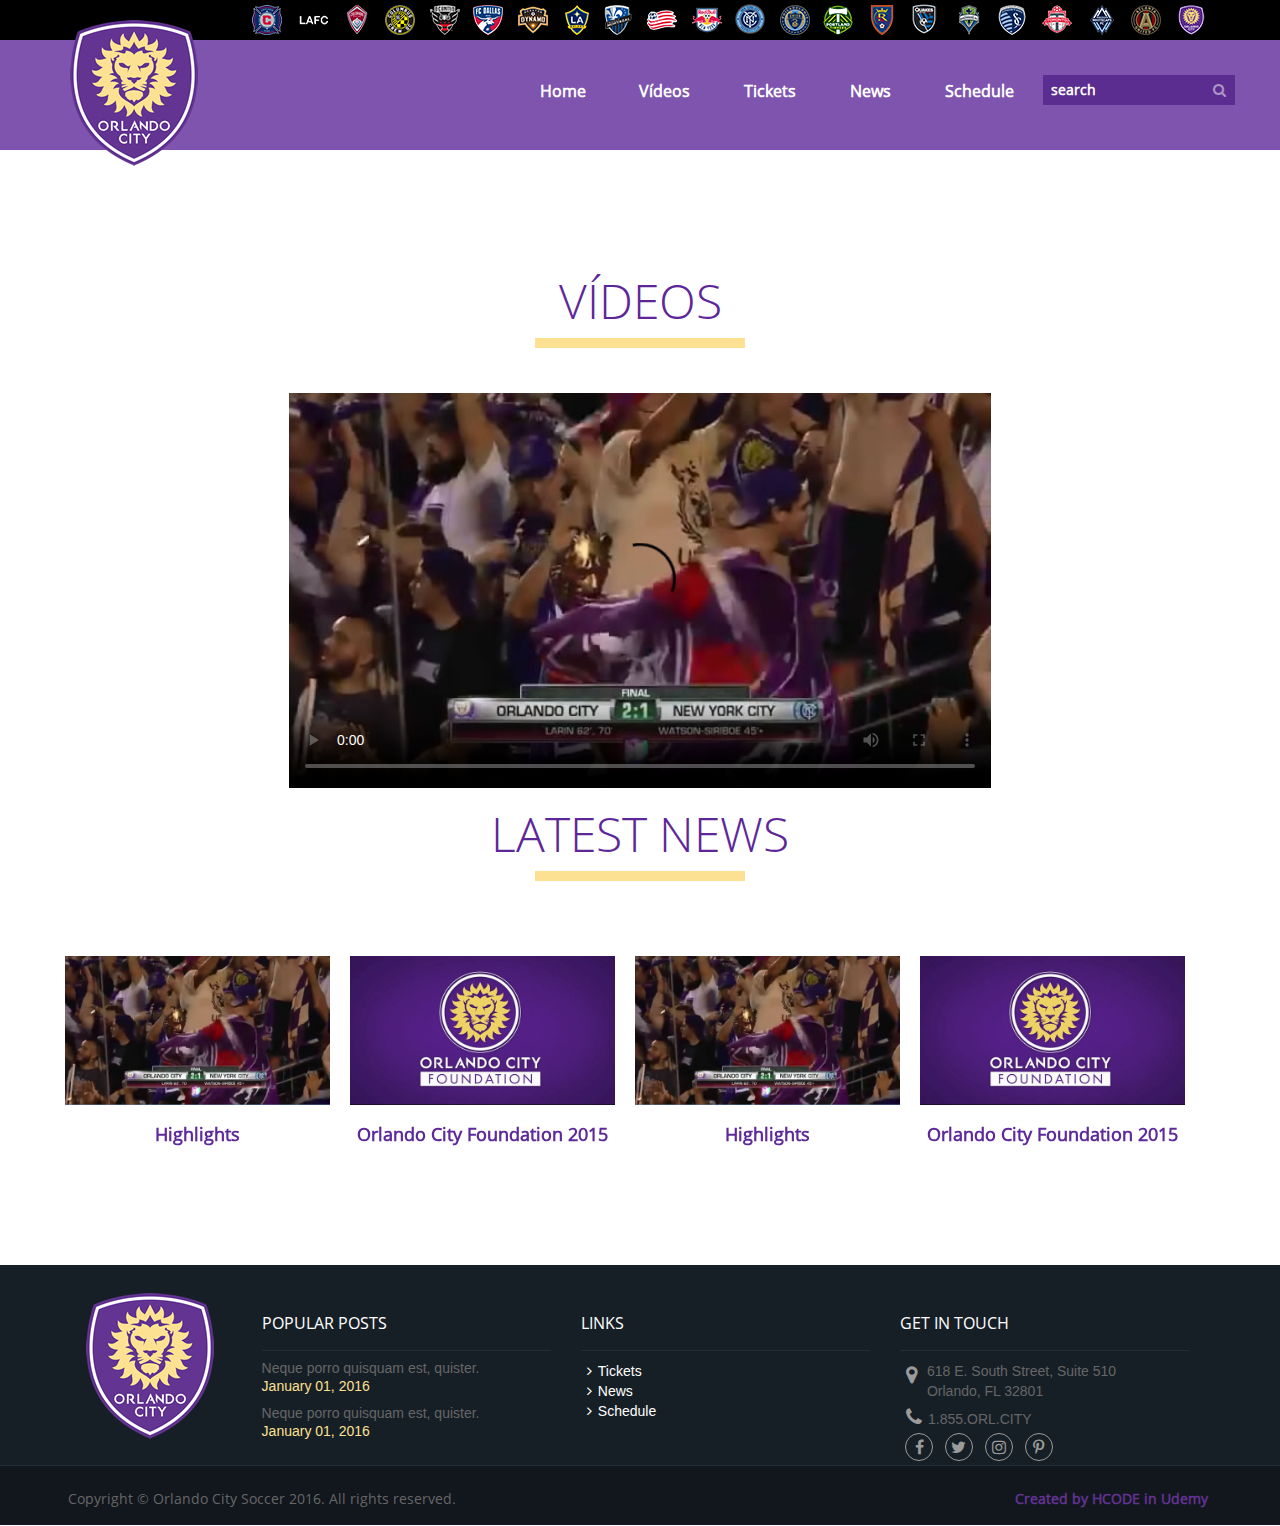
==== commit 63fec8e0: "até a aula 50: Responsivo Mobile News" ====
--- a/CursoCompletodoDesenvolvedorWeb/Projeto-01/videos.html
+++ b/CursoCompletodoDesenvolvedorWeb/Projeto-01/videos.html
@@ -3,6 +3,7 @@
 <html>
 	<head>
 		<meta charset="utf-8">
+		<meta name="viewport" content="width:device-width, inicial-scale=1">
 		<title>Orlando City</title>
 		<link rel="stylesheet" href="lib/bootstrap/css/bootstrap.min.css">
 		<link rel="stylesheet" href="https://cdn.plyr.io/2.0.16/plyr.css">
@@ -10,6 +11,7 @@
 		<!-- <link rel="stylesheet" href="lib/OwlCarousel2-2.2.1/dist/assets/owl.theme.default.min.css"> -->
 		<link rel="stylesheet" href="https://cdnjs.cloudflare.com/ajax/libs/font-awesome/4.7.0/css/font-awesome.min.css">
 		<link rel="stylesheet" href="css/orlando.css">
+		<link rel="stylesheet" href="css/orlando-mobile.css">
 	</head>
 	<body>
 
@@ -297,9 +299,9 @@
 				let source = player[0].source;
 				source({
 					tracks: [{
-						kind:   'subtitles',
-			      label:  'Português (Brasil)',
-			      src:    'vtt/legendas.vtt',
+						kind: 'subtitles',
+			      label: 'Português (Brasil)',
+			      src: 'vtt/legendas.vtt',
 			      default: true
 					}]
 				})
--- a/CursoCompletodoDesenvolvedorWeb/Projeto-01/css/orlando.css
+++ b/CursoCompletodoDesenvolvedorWeb/Projeto-01/css/orlando.css
@@ -393,3 +393,6 @@
 video {
 	width: 60%;
 }
+#btn-bars, #btn-search {
+	display: none;
+}
